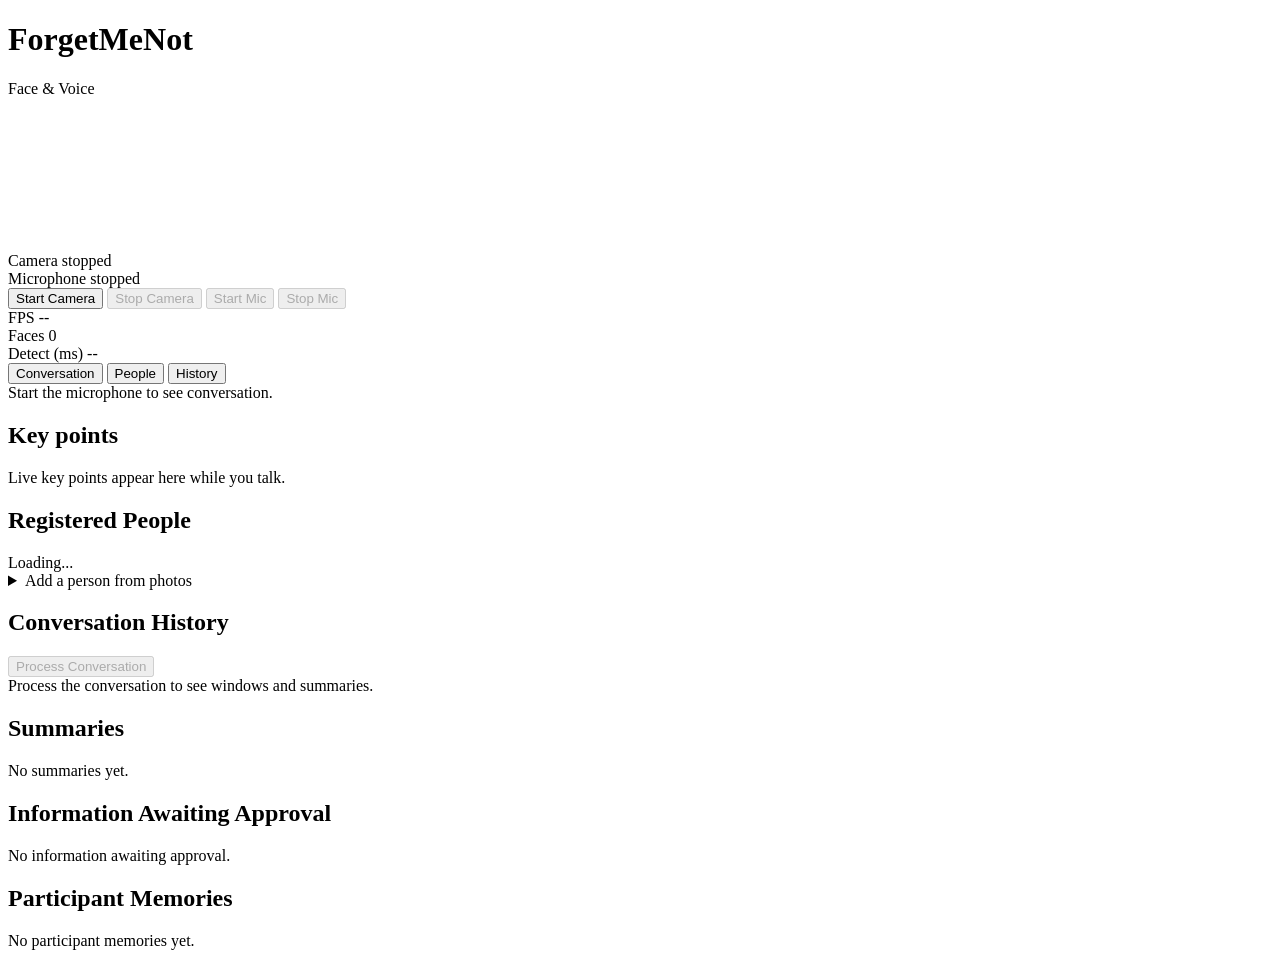
==== frontend/index.html @ 5a01043d "p4 inital commit" ====
<!DOCTYPE html>
<html lang="en">
<head>
  <meta charset="UTF-8" />
  <meta name="viewport" content="width=device-width, initial-scale=1.0" />
  <title>ForgetMeNot — Face &amp; Voice</title>
  <link rel="stylesheet" href="/static/css/main.css?v=10" />
</head>
<body>
  <div class="app">
    <header class="header">
      <h1>ForgetMeNot</h1>
      <span class="phase-badge">Face &amp; Voice</span>
    </header>

    <main class="main">
      <section class="camera-panel">
        <div class="video-wrap">
          <video id="localVideo" autoplay playsinline muted></video>
          <canvas id="overlayCanvas" class="overlay"></canvas>
          <div id="cameraStatus" class="status status--idle">Camera stopped</div>
          <div id="micStatus" class="status status--idle">Microphone stopped</div>
          <div id="errorBox" class="error-box hidden"></div>
        </div>

        <div class="controls">
          <button id="startCameraBtn" class="btn btn--primary">Start Camera</button>
          <button id="stopCameraBtn" class="btn btn--danger" disabled>Stop Camera</button>
          <button id="startMicBtn" class="btn btn--primary" disabled>Start Mic</button>
          <button id="stopMicBtn" class="btn btn--danger" disabled>Stop Mic</button>
        </div>

        <div class="hints">
          <div class="metric">
            <span class="metric-label">FPS</span>
            <span id="fpsDisplay" class="metric-value">--</span>
          </div>
          <div class="metric">
            <span class="metric-label">Faces</span>
            <span id="faceCountDisplay" class="metric-value">0</span>
          </div>
          <div class="metric">
            <span class="metric-label">Detect (ms)</span>
            <span id="detectMsDisplay" class="metric-value">--</span>
          </div>
        </div>
      </section>

      <aside class="info-panel">
        <nav class="panel-tabs" id="panelTabs">
          <button class="panel-tab active" data-tab="tab-conversation">Conversation</button>
          <button class="panel-tab" data-tab="tab-people">People</button>
          <button class="panel-tab" data-tab="tab-history">History</button>
        </nav>

        <div class="tab-page" id="tab-conversation">
          <div id="transcriptList" class="transcript-list">
            <div class="transcript-empty">Start the microphone to see conversation.</div>
          </div>
          <div id="speakerStats" class="speaker-stats"></div>

          <h2>Key points</h2>
          <div id="keyPointsList" class="key-points-list">
            <div class="key-points-empty">Live key points appear here while you talk.</div>
          </div>
        </div>

        <div class="tab-page hidden" id="tab-people">
          <h2>Registered People</h2>
          <div id="peopleList" class="people-list">
            <div class="empty">Loading...</div>
          </div>

          <details class="add-person">
            <summary>Add a person from photos</summary>
            <form id="addPersonForm">
              <label class="field"><span>Name</span><input name="name" type="text" maxlength="80" required /></label>
              <label class="field"><span>Tag (e.g. relationship)</span><input name="tag" type="text" maxlength="40" /></label>
              <label class="field"><span>Short description</span><textarea name="description" rows="2" maxlength="500"></textarea></label>
              <label class="field"><span>Photos (one clear face each)</span><input name="photos" type="file" accept="image/*" multiple required /></label>
              <label class="consent">
                <input name="consent" type="checkbox" required />
                <span>I have this person's permission, and the user's, to store their face data on this device for recognition.</span>
              </label>
              <div id="addPersonMsg" class="form-msg"></div>
              <button type="submit" class="btn btn--small btn--primary">Register</button>
            </form>
          </details>
        </div>

        <div class="tab-page hidden" id="tab-history">
          <h2>Conversation History</h2>
          <div class="key-points-controls">
            <button id="processConvBtn" class="btn btn--small btn--primary" disabled>Process Conversation</button>
          </div>
          <div id="convWindowsList" class="conv-windows-list">
            <div class="conv-windows-empty">Process the conversation to see windows and summaries.</div>
          </div>

          <h2>Summaries</h2>
          <div id="convSummariesList" class="conv-summaries-list">
            <div class="conv-summaries-empty">No summaries yet.</div>
          </div>

          <h2>Information Awaiting Approval</h2>
          <div id="pendingExtractedList" class="pending-extracted-list">
            <div class="pending-extracted-empty">No information awaiting approval.</div>
          </div>

          <h2>Participant Memories</h2>
          <div id="participantMemoriesList" class="participant-memories-list">
            <div class="participant-memories-empty">No participant memories yet.</div>
          </div>
        </div>
      </aside>
    </main>
  </div>

  <div id="toast" class="toast hidden" role="status"></div>

  <!-- Person notification card (inspired by the AR overlay demo): a large,
       readable card that announces who was just recognised. -->
  <div id="personNotification" class="person-notification hidden" role="status"></div>

  <script type="module" src="/static/js/app.js?v=10"></script>
  <script type="module" src="/static/js/audio.js?v=6"></script>
  <script type="module" src="/static/js/conversation.js?v=9"></script>
  <script type="module" src="/static/js/conversation-intelligence.js?v=2"></script>
</body>
</html>
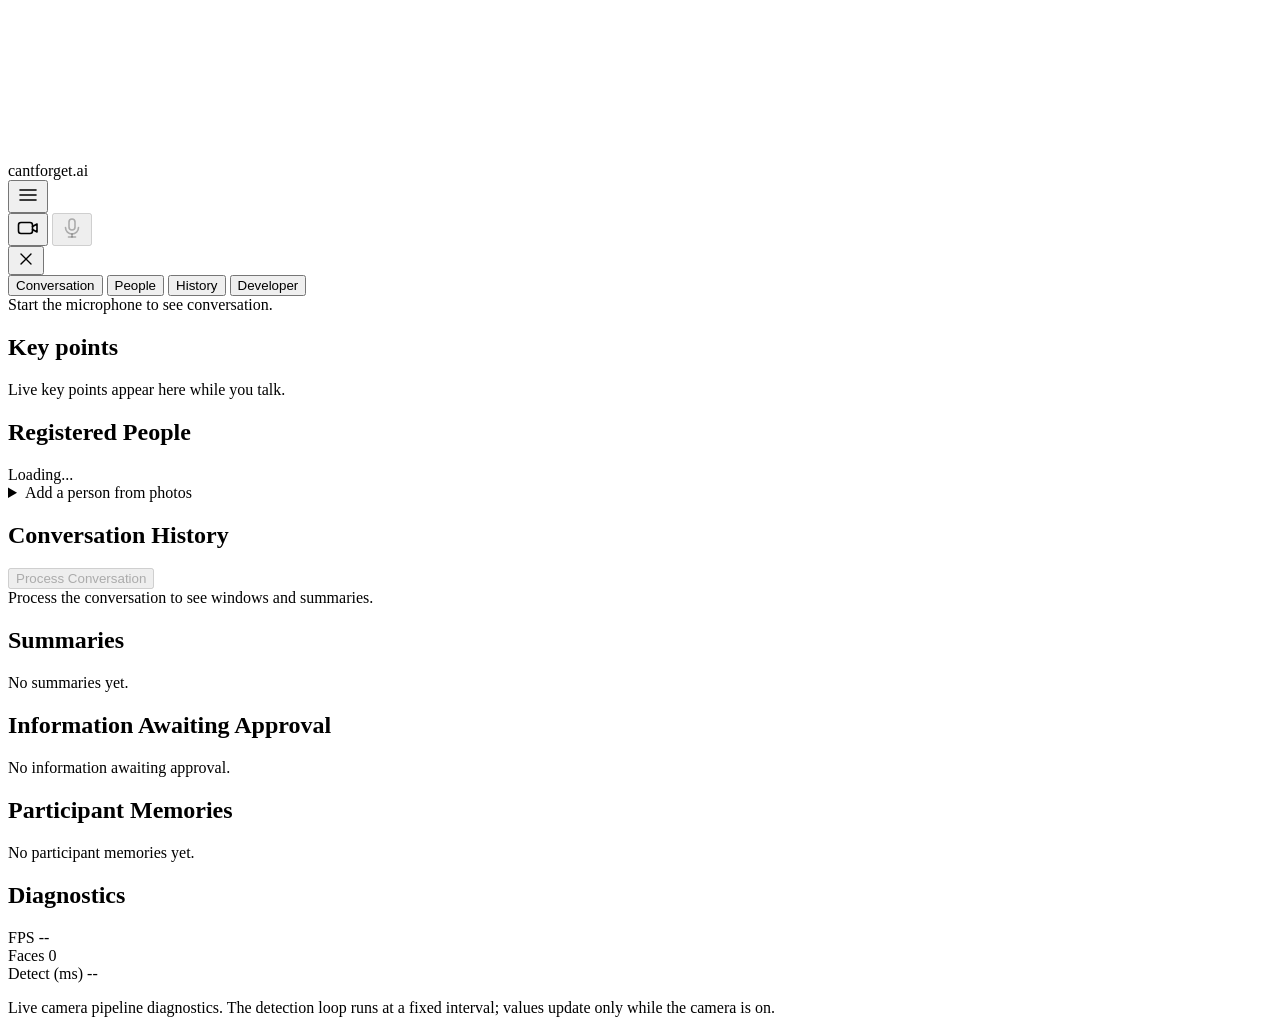
==== commit 43165f85: "UI Simplification" ====
--- a/frontend/index.html
+++ b/frontend/index.html
@@ -3,126 +3,143 @@
 <head>
   <meta charset="UTF-8" />
   <meta name="viewport" content="width=device-width, initial-scale=1.0" />
-  <title>ForgetMeNot — Face &amp; Voice</title>
-  <link rel="stylesheet" href="/static/css/main.css?v=10" />
+  <title>cantforget.ai — Face &amp; Voice</title>
+  <link rel="stylesheet" href="/static/css/main.css?v=11" />
 </head>
 <body>
-  <div class="app">
-    <header class="header">
-      <h1>ForgetMeNot</h1>
-      <span class="phase-badge">Face &amp; Voice</span>
-    </header>
-
-    <main class="main">
-      <section class="camera-panel">
-        <div class="video-wrap">
-          <video id="localVideo" autoplay playsinline muted></video>
-          <canvas id="overlayCanvas" class="overlay"></canvas>
-          <div id="cameraStatus" class="status status--idle">Camera stopped</div>
-          <div id="micStatus" class="status status--idle">Microphone stopped</div>
-          <div id="errorBox" class="error-box hidden"></div>
-        </div>
-
-        <div class="controls">
-          <button id="startCameraBtn" class="btn btn--primary">Start Camera</button>
-          <button id="stopCameraBtn" class="btn btn--danger" disabled>Stop Camera</button>
-          <button id="startMicBtn" class="btn btn--primary" disabled>Start Mic</button>
-          <button id="stopMicBtn" class="btn btn--danger" disabled>Stop Mic</button>
-        </div>
-
-        <div class="hints">
-          <div class="metric">
-            <span class="metric-label">FPS</span>
-            <span id="fpsDisplay" class="metric-value">--</span>
-          </div>
-          <div class="metric">
-            <span class="metric-label">Faces</span>
-            <span id="faceCountDisplay" class="metric-value">0</span>
-          </div>
-          <div class="metric">
-            <span class="metric-label">Detect (ms)</span>
-            <span id="detectMsDisplay" class="metric-value">--</span>
-          </div>
-        </div>
-      </section>
-
-      <aside class="info-panel">
-        <nav class="panel-tabs" id="panelTabs">
-          <button class="panel-tab active" data-tab="tab-conversation">Conversation</button>
-          <button class="panel-tab" data-tab="tab-people">People</button>
-          <button class="panel-tab" data-tab="tab-history">History</button>
-        </nav>
-
-        <div class="tab-page" id="tab-conversation">
-          <div id="transcriptList" class="transcript-list">
-            <div class="transcript-empty">Start the microphone to see conversation.</div>
-          </div>
-          <div id="speakerStats" class="speaker-stats"></div>
-
-          <h2>Key points</h2>
-          <div id="keyPointsList" class="key-points-list">
-            <div class="key-points-empty">Live key points appear here while you talk.</div>
-          </div>
-        </div>
-
-        <div class="tab-page hidden" id="tab-people">
-          <h2>Registered People</h2>
-          <div id="peopleList" class="people-list">
-            <div class="empty">Loading...</div>
-          </div>
-
-          <details class="add-person">
-            <summary>Add a person from photos</summary>
-            <form id="addPersonForm">
-              <label class="field"><span>Name</span><input name="name" type="text" maxlength="80" required /></label>
-              <label class="field"><span>Tag (e.g. relationship)</span><input name="tag" type="text" maxlength="40" /></label>
-              <label class="field"><span>Short description</span><textarea name="description" rows="2" maxlength="500"></textarea></label>
-              <label class="field"><span>Photos (one clear face each)</span><input name="photos" type="file" accept="image/*" multiple required /></label>
-              <label class="consent">
-                <input name="consent" type="checkbox" required />
-                <span>I have this person's permission, and the user's, to store their face data on this device for recognition.</span>
-              </label>
-              <div id="addPersonMsg" class="form-msg"></div>
-              <button type="submit" class="btn btn--small btn--primary">Register</button>
-            </form>
-          </details>
-        </div>
-
-        <div class="tab-page hidden" id="tab-history">
-          <h2>Conversation History</h2>
-          <div class="key-points-controls">
-            <button id="processConvBtn" class="btn btn--small btn--primary" disabled>Process Conversation</button>
-          </div>
-          <div id="convWindowsList" class="conv-windows-list">
-            <div class="conv-windows-empty">Process the conversation to see windows and summaries.</div>
-          </div>
-
-          <h2>Summaries</h2>
-          <div id="convSummariesList" class="conv-summaries-list">
-            <div class="conv-summaries-empty">No summaries yet.</div>
-          </div>
-
-          <h2>Information Awaiting Approval</h2>
-          <div id="pendingExtractedList" class="pending-extracted-list">
-            <div class="pending-extracted-empty">No information awaiting approval.</div>
-          </div>
-
-          <h2>Participant Memories</h2>
-          <div id="participantMemoriesList" class="participant-memories-list">
-            <div class="participant-memories-empty">No participant memories yet.</div>
-          </div>
-        </div>
-      </aside>
-    </main>
+  <!-- Full-page camera feed -->
+  <div class="feed">
+    <video id="localVideo" autoplay playsinline muted></video>
+    <canvas id="overlayCanvas" class="overlay"></canvas>
+    <div id="errorBox" class="error-box hidden"></div>
   </div>
 
-  <div id="toast" class="toast hidden" role="status"></div>
+  <header class="brand">cantforget.ai</header>
 
-  <!-- Person notification card (inspired by the AR overlay demo): a large,
-       readable card that announces who was just recognised. -->
-  <div id="personNotification" class="person-notification hidden" role="status"></div>
+  <button id="menuBtn" class="icon-btn menu-btn" aria-label="Menu">
+    <svg viewBox="0 0 24 24" width="24" height="24" fill="none" stroke="currentColor" stroke-width="1.6" stroke-linecap="round">
+      <line x1="4" y1="7" x2="20" y2="7" />
+      <line x1="4" y1="12" x2="20" y2="12" />
+      <line x1="4" y1="17" x2="20" y2="17" />
+    </svg>
+  </button>
 
-  <script type="module" src="/static/js/app.js?v=10"></script>
+  <div class="feed-controls">
+    <button id="cameraToggleBtn" class="icon-btn" aria-label="Turn camera on" title="Camera">
+      <svg viewBox="0 0 24 24" width="24" height="24" fill="none" stroke="currentColor" stroke-width="1.6" stroke-linecap="round" stroke-linejoin="round">
+        <rect x="2.5" y="6.5" width="14" height="11" rx="2.5" />
+        <path d="M16.5 10.5 21 8v8l-4.5-2.5" />
+      </svg>
+    </button>
+    <button id="micToggleBtn" class="icon-btn" aria-label="Turn microphone on" title="Microphone" disabled>
+      <svg viewBox="0 0 24 24" width="24" height="24" fill="none" stroke="currentColor" stroke-width="1.6" stroke-linecap="round" stroke-linejoin="round">
+        <rect x="9" y="3" width="6" height="11" rx="3" />
+        <path d="M5.5 11.5a6.5 6.5 0 0 0 13 0" />
+        <line x1="12" y1="18" x2="12" y2="21" />
+        <line x1="8.5" y1="21" x2="15.5" y2="21" />
+      </svg>
+    </button>
+  </div>
+
+  <div id="sideOverlay" class="side-overlay hidden"></div>
+
+  <!-- Side panel drawer -->
+  <aside id="sidePanel" class="side-panel">
+    <button id="closeMenuBtn" class="icon-btn icon-btn--small panel-close" aria-label="Close menu">
+      <svg viewBox="0 0 24 24" width="20" height="20" fill="none" stroke="currentColor" stroke-width="1.6" stroke-linecap="round">
+        <line x1="6" y1="6" x2="18" y2="18" />
+        <line x1="18" y1="6" x2="6" y2="18" />
+      </svg>
+    </button>
+
+    <nav class="panel-tabs" id="panelTabs">
+      <button class="panel-tab active" data-tab="tab-conversation">Conversation</button>
+      <button class="panel-tab" data-tab="tab-people">People</button>
+      <button class="panel-tab" data-tab="tab-history">History</button>
+      <button class="panel-tab" data-tab="tab-developer">Developer</button>
+    </nav>
+
+    <div class="tab-page" id="tab-conversation">
+      <div id="transcriptList" class="transcript-list">
+        <div class="transcript-empty">Start the microphone to see conversation.</div>
+      </div>
+      <div id="speakerStats" class="speaker-stats"></div>
+
+      <h2>Key points</h2>
+      <div id="keyPointsList" class="key-points-list">
+        <div class="key-points-empty">Live key points appear here while you talk.</div>
+      </div>
+    </div>
+
+    <div class="tab-page hidden" id="tab-people">
+      <h2>Registered People</h2>
+      <div id="peopleList" class="people-list">
+        <div class="empty">Loading...</div>
+      </div>
+
+      <details class="add-person">
+        <summary>Add a person from photos</summary>
+        <form id="addPersonForm">
+          <label class="field"><span>Name</span><input name="name" type="text" maxlength="80" required /></label>
+          <label class="field"><span>Tag (e.g. relationship)</span><input name="tag" type="text" maxlength="40" /></label>
+          <label class="field"><span>Short description</span><textarea name="description" rows="2" maxlength="500"></textarea></label>
+          <label class="field"><span>Photos (one clear face each)</span><input name="photos" type="file" accept="image/*" multiple required /></label>
+          <label class="consent">
+            <input name="consent" type="checkbox" required />
+            <span>I have this person's permission, and the user's, to store their face data on this device for recognition.</span>
+          </label>
+          <div id="addPersonMsg" class="form-msg"></div>
+          <button type="submit" class="btn btn--small btn--primary">Register</button>
+        </form>
+      </details>
+    </div>
+
+    <div class="tab-page hidden" id="tab-history">
+      <h2>Conversation History</h2>
+      <div class="key-points-controls">
+        <button id="processConvBtn" class="btn btn--small btn--primary" disabled>Process Conversation</button>
+      </div>
+      <div id="convWindowsList" class="conv-windows-list">
+        <div class="conv-windows-empty">Process the conversation to see windows and summaries.</div>
+      </div>
+
+      <h2>Summaries</h2>
+      <div id="convSummariesList" class="conv-summaries-list">
+        <div class="conv-summaries-empty">No summaries yet.</div>
+      </div>
+
+      <h2>Information Awaiting Approval</h2>
+      <div id="pendingExtractedList" class="pending-extracted-list">
+        <div class="pending-extracted-empty">No information awaiting approval.</div>
+      </div>
+
+      <h2>Participant Memories</h2>
+      <div id="participantMemoriesList" class="participant-memories-list">
+        <div class="participant-memories-empty">No participant memories yet.</div>
+      </div>
+    </div>
+
+    <div class="tab-page hidden" id="tab-developer">
+      <h2>Diagnostics</h2>
+      <div class="hints">
+        <div class="metric">
+          <span class="metric-label">FPS</span>
+          <span id="fpsDisplay" class="metric-value">--</span>
+        </div>
+        <div class="metric">
+          <span class="metric-label">Faces</span>
+          <span id="faceCountDisplay" class="metric-value">0</span>
+        </div>
+        <div class="metric">
+          <span class="metric-label">Detect (ms)</span>
+          <span id="detectMsDisplay" class="metric-value">--</span>
+        </div>
+      </div>
+      <p class="dev-note">Live camera pipeline diagnostics. The detection loop runs at a fixed interval; values update only while the camera is on.</p>
+    </div>
+  </aside>
+
+  <script type="module" src="/static/js/app.js?v=11"></script>
   <script type="module" src="/static/js/audio.js?v=6"></script>
   <script type="module" src="/static/js/conversation.js?v=9"></script>
   <script type="module" src="/static/js/conversation-intelligence.js?v=2"></script>
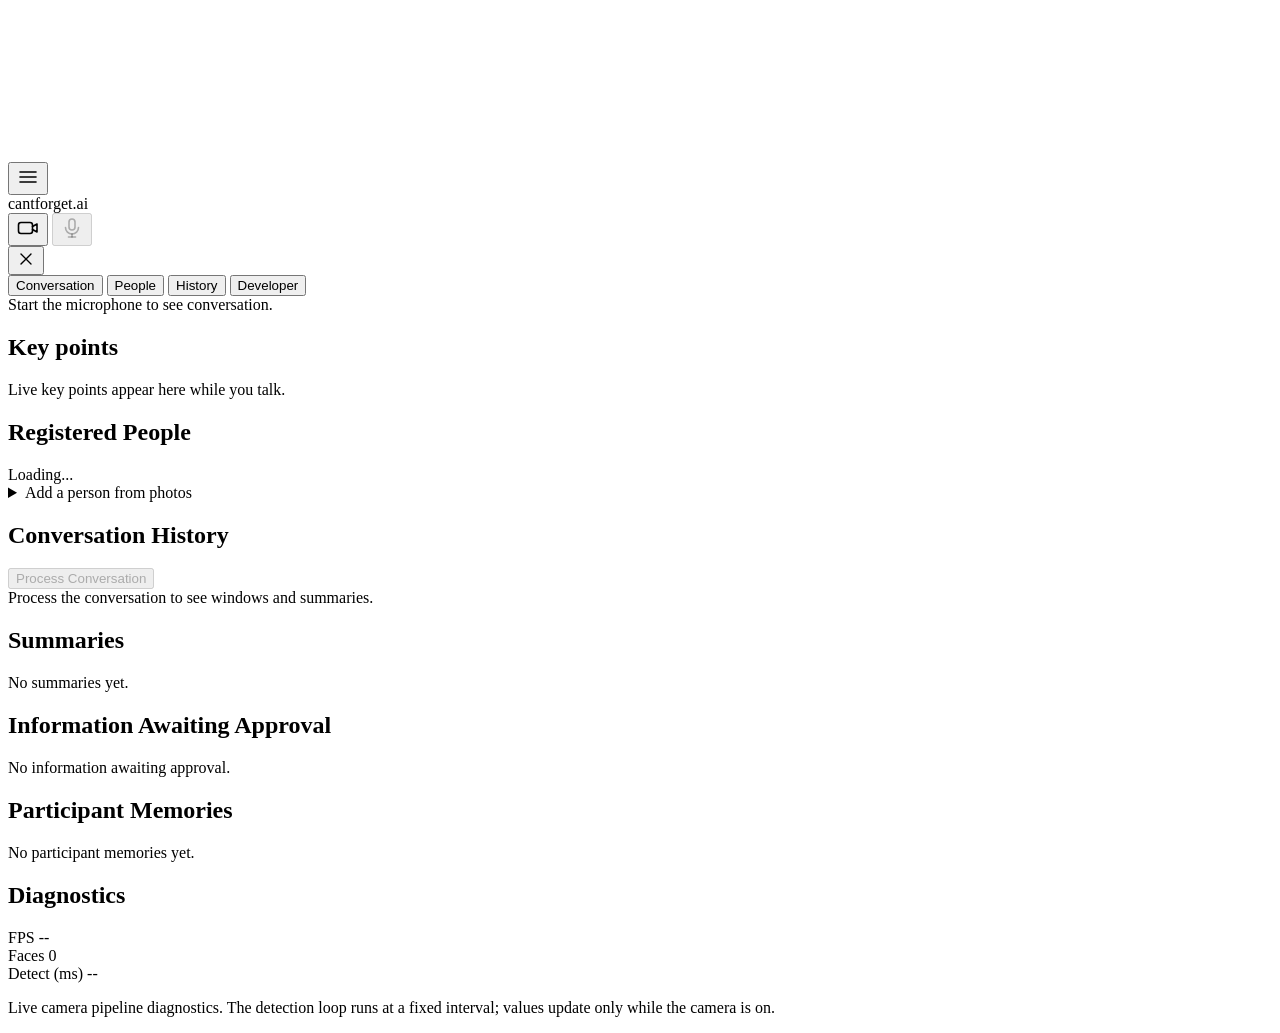
==== commit 29d79403: "UISim : face boxes" ====
--- a/frontend/index.html
+++ b/frontend/index.html
@@ -4,7 +4,7 @@
   <meta charset="UTF-8" />
   <meta name="viewport" content="width=device-width, initial-scale=1.0" />
   <title>cantforget.ai — Face &amp; Voice</title>
-  <link rel="stylesheet" href="/static/css/main.css?v=11" />
+  <link rel="stylesheet" href="/static/css/main.css?v=12" />
 </head>
 <body>
   <!-- Full-page camera feed -->
@@ -14,8 +14,6 @@
     <div id="errorBox" class="error-box hidden"></div>
   </div>
 
-  <header class="brand">cantforget.ai</header>
-
   <button id="menuBtn" class="icon-btn menu-btn" aria-label="Menu">
     <svg viewBox="0 0 24 24" width="24" height="24" fill="none" stroke="currentColor" stroke-width="1.6" stroke-linecap="round">
       <line x1="4" y1="7" x2="20" y2="7" />
@@ -23,6 +21,8 @@
       <line x1="4" y1="17" x2="20" y2="17" />
     </svg>
   </button>
+
+  <header class="brand">cantforget.ai</header>
 
   <div class="feed-controls">
     <button id="cameraToggleBtn" class="icon-btn" aria-label="Turn camera on" title="Camera">
@@ -139,7 +139,7 @@
     </div>
   </aside>
 
-  <script type="module" src="/static/js/app.js?v=11"></script>
+  <script type="module" src="/static/js/app.js?v=12"></script>
   <script type="module" src="/static/js/audio.js?v=6"></script>
   <script type="module" src="/static/js/conversation.js?v=9"></script>
   <script type="module" src="/static/js/conversation-intelligence.js?v=2"></script>
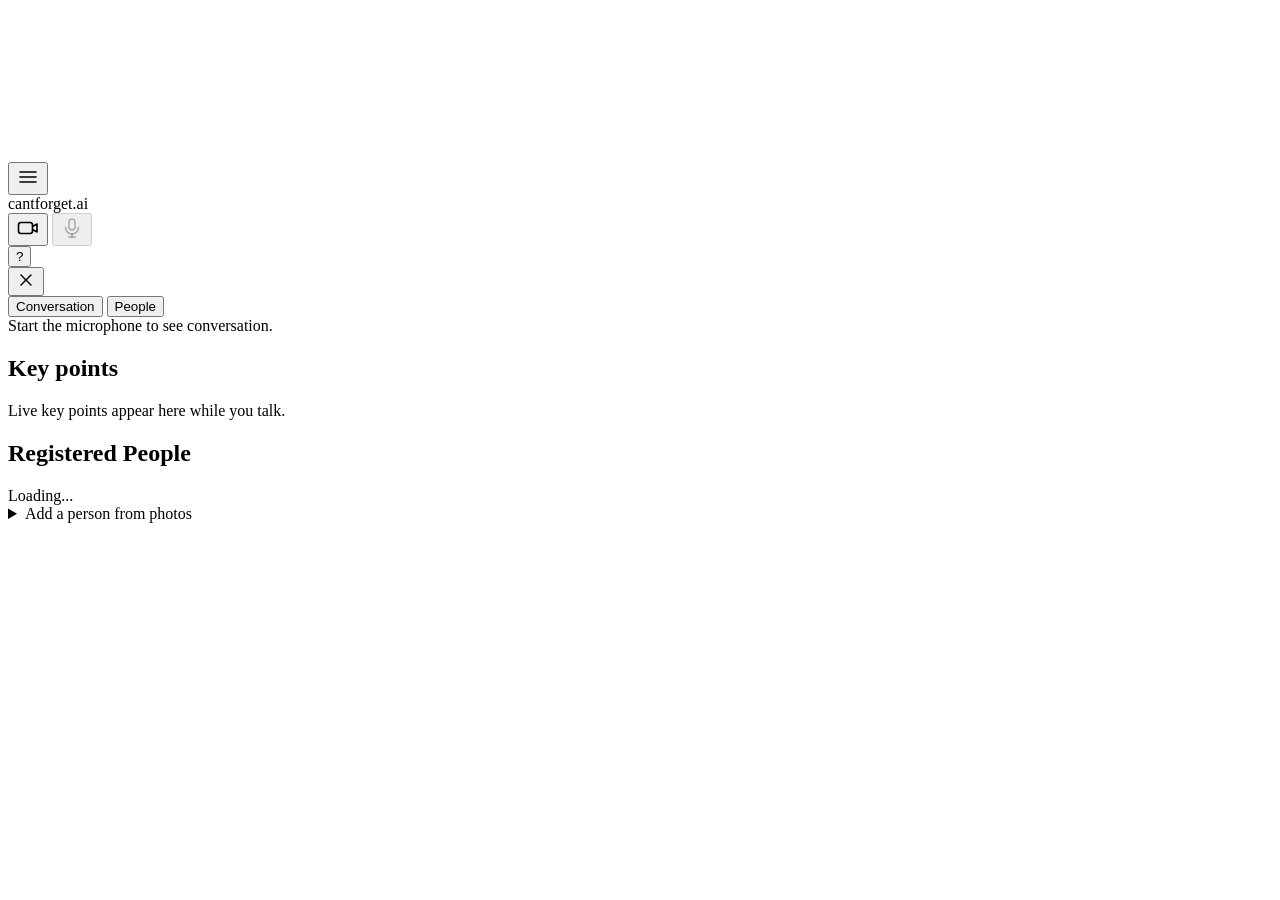
==== commit f312f57f: "Replace with updated version: welcome flow, conversation intelligence, audio pipeline changes" ====
--- a/frontend/index.html
+++ b/frontend/index.html
@@ -4,7 +4,7 @@
   <meta charset="UTF-8" />
   <meta name="viewport" content="width=device-width, initial-scale=1.0" />
   <title>cantforget.ai — Face &amp; Voice</title>
-  <link rel="stylesheet" href="/static/css/main.css?v=12" />
+  <link rel="stylesheet" href="/static/css/main.css?v=14" />
 </head>
 <body>
   <!-- Full-page camera feed -->
@@ -41,6 +41,10 @@
     </button>
   </div>
 
+  <button id="helpBtn" class="icon-btn help-btn" aria-label="Show the tutorial" title="Show the tutorial">
+    <span aria-hidden="true">?</span>
+  </button>
+
   <div id="sideOverlay" class="side-overlay hidden"></div>
 
   <!-- Side panel drawer -->
@@ -55,8 +59,6 @@
     <nav class="panel-tabs" id="panelTabs">
       <button class="panel-tab active" data-tab="tab-conversation">Conversation</button>
       <button class="panel-tab" data-tab="tab-people">People</button>
-      <button class="panel-tab" data-tab="tab-history">History</button>
-      <button class="panel-tab" data-tab="tab-developer">Developer</button>
     </nav>
 
     <div class="tab-page" id="tab-conversation">
@@ -93,55 +95,28 @@
         </form>
       </details>
     </div>
-
-    <div class="tab-page hidden" id="tab-history">
-      <h2>Conversation History</h2>
-      <div class="key-points-controls">
-        <button id="processConvBtn" class="btn btn--small btn--primary" disabled>Process Conversation</button>
-      </div>
-      <div id="convWindowsList" class="conv-windows-list">
-        <div class="conv-windows-empty">Process the conversation to see windows and summaries.</div>
-      </div>
-
-      <h2>Summaries</h2>
-      <div id="convSummariesList" class="conv-summaries-list">
-        <div class="conv-summaries-empty">No summaries yet.</div>
-      </div>
-
-      <h2>Information Awaiting Approval</h2>
-      <div id="pendingExtractedList" class="pending-extracted-list">
-        <div class="pending-extracted-empty">No information awaiting approval.</div>
-      </div>
-
-      <h2>Participant Memories</h2>
-      <div id="participantMemoriesList" class="participant-memories-list">
-        <div class="participant-memories-empty">No participant memories yet.</div>
-      </div>
-    </div>
-
-    <div class="tab-page hidden" id="tab-developer">
-      <h2>Diagnostics</h2>
-      <div class="hints">
-        <div class="metric">
-          <span class="metric-label">FPS</span>
-          <span id="fpsDisplay" class="metric-value">--</span>
-        </div>
-        <div class="metric">
-          <span class="metric-label">Faces</span>
-          <span id="faceCountDisplay" class="metric-value">0</span>
-        </div>
-        <div class="metric">
-          <span class="metric-label">Detect (ms)</span>
-          <span id="detectMsDisplay" class="metric-value">--</span>
-        </div>
-      </div>
-      <p class="dev-note">Live camera pipeline diagnostics. The detection loop runs at a fixed interval; values update only while the camera is on.</p>
-    </div>
   </aside>
 
-  <script type="module" src="/static/js/app.js?v=12"></script>
+  <!-- Welcome tutorial: shown every time the app opens -->
+  <div id="welcome" class="welcome" role="dialog" aria-modal="true" aria-labelledby="welcomeTitle" hidden>
+    <div class="welcome-card">
+      <div class="welcome-skip-row">
+        <button id="welcomeClose" class="welcome-link" type="button">Skip</button>
+      </div>
+      <div id="welcomeBody" class="welcome-body" aria-live="polite"></div>
+      <div id="welcomeDots" class="welcome-dots" aria-hidden="true"></div>
+      <div class="welcome-nav">
+        <button id="welcomeBack" class="welcome-back" type="button">&larr; Back</button>
+        <button id="welcomeNext" class="welcome-next" type="button"></button>
+      </div>
+      <button id="welcomeAgain" class="welcome-link welcome-again" type="button" hidden>Show tutorial again</button>
+    </div>
+  </div>
+
+  <script type="module" src="/static/js/welcome.js?v=2"></script>
+  <script type="module" src="/static/js/app.js?v=13"></script>
   <script type="module" src="/static/js/audio.js?v=6"></script>
-  <script type="module" src="/static/js/conversation.js?v=9"></script>
-  <script type="module" src="/static/js/conversation-intelligence.js?v=2"></script>
+  <script type="module" src="/static/js/conversation.js?v=10"></script>
+  <script type="module" src="/static/js/conversation-intelligence.js?v=3"></script>
 </body>
 </html>
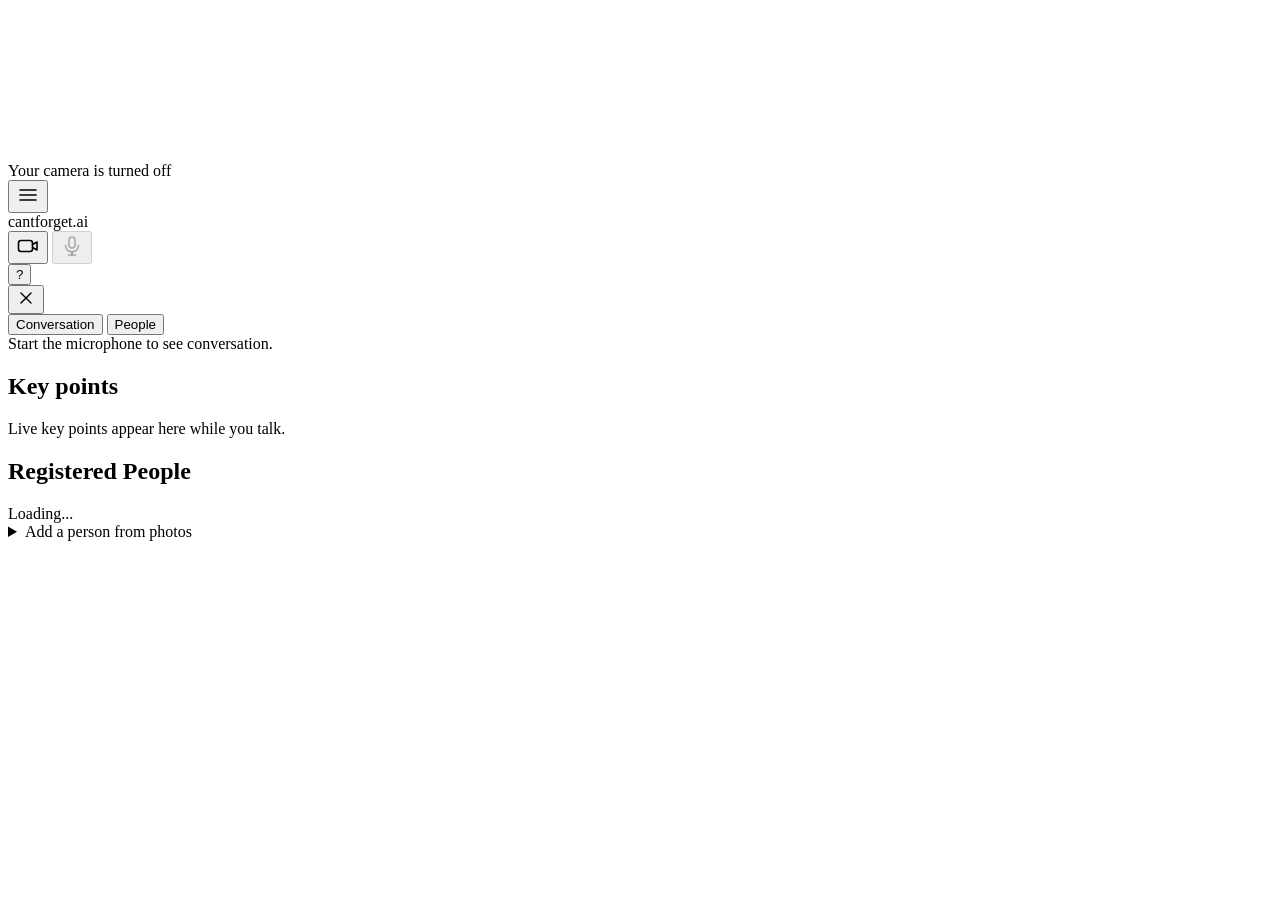
==== commit 9041d987: "App build completed" ====
--- a/frontend/index.html
+++ b/frontend/index.html
@@ -4,13 +4,16 @@
   <meta charset="UTF-8" />
   <meta name="viewport" content="width=device-width, initial-scale=1.0" />
   <title>cantforget.ai — Face &amp; Voice</title>
-  <link rel="stylesheet" href="/static/css/main.css?v=14" />
+  <link rel="stylesheet" href="/static/css/main.css?v=16" />
 </head>
 <body>
   <!-- Full-page camera feed -->
   <div class="feed">
     <video id="localVideo" autoplay playsinline muted></video>
     <canvas id="overlayCanvas" class="overlay"></canvas>
+    <div id="cameraOffOverlay" class="camera-off-overlay">
+      <span>Your camera is turned off</span>
+    </div>
     <div id="errorBox" class="error-box hidden"></div>
   </div>
 
@@ -114,7 +117,7 @@
   </div>
 
   <script type="module" src="/static/js/welcome.js?v=2"></script>
-  <script type="module" src="/static/js/app.js?v=13"></script>
+  <script type="module" src="/static/js/app.js?v=16"></script>
   <script type="module" src="/static/js/audio.js?v=6"></script>
   <script type="module" src="/static/js/conversation.js?v=10"></script>
   <script type="module" src="/static/js/conversation-intelligence.js?v=3"></script>
